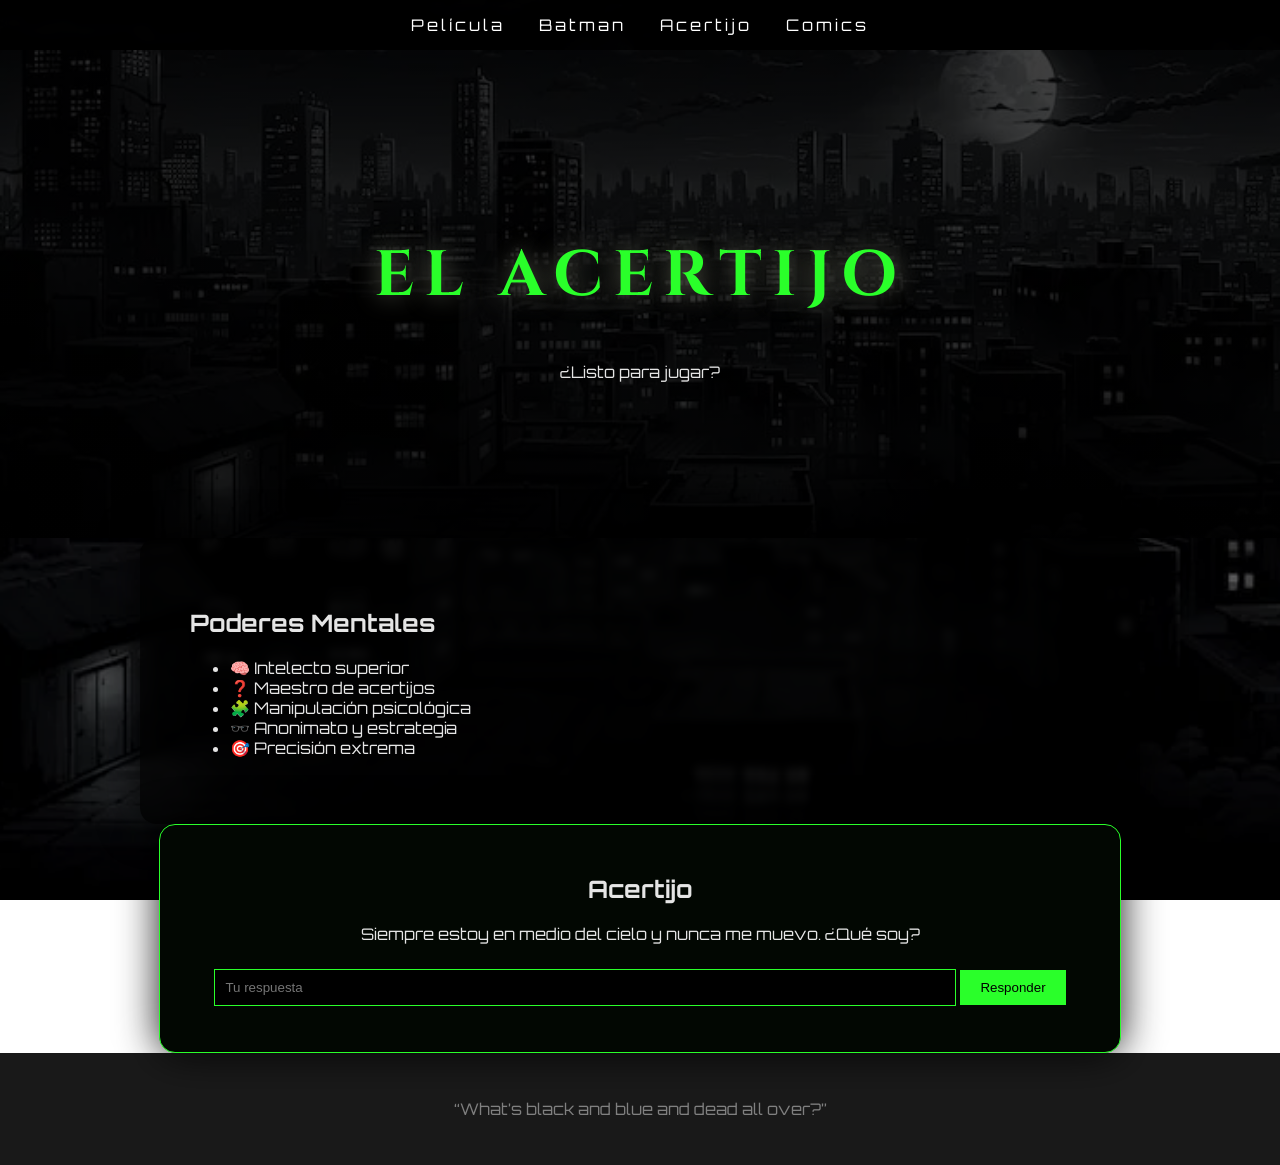
==== acertijo.html @ 513665eb "Add files via upload" ====
<!DOCTYPE html>
<html lang="es">
<head>
    <meta charset="UTF-8">
    <title>El Acertijo</title>
    <link rel="stylesheet" href="acertijo.css">

    <link rel="manifest" href="manifest.json">
    <meta name="theme-color" content="#111111">

    <link rel="stylesheet" href="main.css">

</head>
<body>

<nav>
    <a href="index.html">Película</a>
    <a href="batman.html">Batman</a>
    <a href="acertijo.html">Acertijo</a>
    <a href="comics.html">Comics</a>
   
</nav>

<header>
    <h1>EL ACERTIJO</h1>
    <p>¿Listo para jugar?</p>
</header>

<section>
    <h2>Poderes Mentales</h2>
    <ul>
        <li>🧠 Intelecto superior</li>
        <li>❓ Maestro de acertijos</li>
        <li>🧩 Manipulación psicológica</li>
        <li>🕶️ Anonimato y estrategia</li>
        <li>🎯 Precisión extrema</li>
    </ul>
</section>

<section class="puzzle">
    <h2>Acertijo</h2>
    <p id="pregunta"></p>

    <input type="text" id="respuesta" placeholder="Tu respuesta">
    <button onclick="verificar()">Responder</button>

    <p id="resultado"></p>
</section>

<footer>
    <p>“What’s black and blue and dead all over?”</p>
</footer>

<script src="acertijo.js"></script>
</body>
</html>
---- acertijo.css ----
body {
    margin: 0;
    background: #061006;
    color: #c8ffc8;
    font-family: 'Courier New', monospace;
}

nav {
    background: #020702;
    padding: 15px;
    text-align: center;
}

nav a {
    color: #9aff9a;
    margin: 0 15px;
    text-decoration: none;
}

header {
    text-align: center;
    padding: 100px 20px;
}

header h1 {
    font-size: 4rem;
    color: #2aff2a;
    letter-spacing: 5px;
}

section {
    max-width: 700px;
    margin: auto;
    padding: 40px;
}

.puzzle {
    background: #020702;
    padding: 30px;
    border: 1px solid #2aff2a;
    text-align: center;
}

.puzzle input {
    padding: 10px;
    width: 80%;
    background: black;
    color: #9aff9a;
    border: 1px solid #2aff2a;
}

.puzzle button {
    padding: 10px 20px;
    background: #2aff2a;
    border: none;
    margin-top: 10px;
    cursor: pointer;
}

footer {
    text-align: center;
    padding: 30px;
    color: #ff4d4d;
}
---- main.css ----
@import url('https://fonts.googleapis.com/css2?family=Cinzel:wght@400;700&family=Orbitron:wght@400;700&display=swap');

body {
    margin: 0;
    background: url("gotica.webp") no-repeat center center fixed;
    background-size: cover;
    color: #e5e5e5;
    font-family: 'Orbitron', sans-serif;
    overflow-x: hidden;
}

/* ===== OVERLAY OSCURO GLOBAL ===== */
body::before {
    content: "";
    position: fixed;
    top: 0; left: 0;
    width: 100%; height: 100%;
    background: rgba(0,0,0,0.55);
    z-index: -1;
}

nav {
    background: rgba(0,0,0,0.85);
    padding: 15px;
    text-align: center;
    backdrop-filter: blur(6px);
    box-shadow: 0 0 20px rgba(0,0,0,0.8);
}

nav a {
    color: white;
    margin: 0 15px;
    text-decoration: none;
    letter-spacing: 3px;
    position: relative;
    transition: 0.3s;
}

nav a::after {
    content: "";
    position: absolute;
    left: 0; bottom: -6px;
    width: 0%; height: 2px;
    background: rgb(192, 45, 45);
    transition: 0.3s;
}

nav a:hover::after {
    width: 100%;
}

nav a:hover {
    color:rgb(138, 135, 135);
    text-shadow: 0 0 10px rgb(138, 135, 135);
}

header {
    text-align: center;
    padding: 140px 20px;
    background: linear-gradient(rgba(0,0,0,0.75), rgba(0,0,0,0.85)),
                url("gotica.webp") no-repeat center center;
    background-size: cover;
}

header h1 {
    font-size: 4rem;
    letter-spacing: 10px;
    font-family: 'Cinzel', serif;
    text-shadow: 0 0 25px rgb(96, 99, 84);
}

section {
    max-width: 900px;
    margin: auto;
    padding: 50px;
    background: rgba(0,0,0,0.75);
    border-radius: 16px;
    box-shadow: 0 0 40px rgba(0,0,0,0.9);
    backdrop-filter: blur(4px);
}

.cards {
    display: flex;
    justify-content: center;
    gap: 40px;
    flex-wrap: wrap;
}

.card {
    background: rgba(15,15,15,0.9);
    padding: 30px;
    width: 230px;
    text-align: center;
    border-left: 5px solid crimson;
    box-shadow: 0 0 25px rgba(0,0,0,0.7);
    transition: 0.4s ease;
    position: relative;
    overflow: hidden;
}

.card::before {
    content: "";
    position: absolute;
    inset: 0;
    background: linear-gradient(120deg, transparent, rgba(220,20,60,0.2), transparent);
    opacity: 0;
    transition: 0.4s;
}

.card:hover::before {
    opacity: 1;
}

.card:hover {
    transform: translateY(-12px) scale(1.03);
    box-shadow: 0 0 40px rgba(220,20,60,0.6);
}

.card.acertijo {
    border-left-color: #00ff7f;
}

.card.acertijo:hover {
    box-shadow: 0 0 40px rgba(0,255,127,0.6);
}

.card a {
    display: block;
    margin-top: 15px;
    color: crimson;
    text-decoration: none;
    letter-spacing: 2px;
    transition: 0.3s;
}

.card a:hover {
    color: white;
    text-shadow: 0 0 10px crimson;
}

footer {
    text-align: center;
    padding: 30px;
    color: gray;
    background: rgba(0,0,0,0.9);
    backdrop-filter: blur(6px);
}

/* ===== ANIMACIONES ===== */
@keyframes fadeIn {
    from {opacity:0; transform: translateY(30px);} 
    to {opacity:1; transform: translateY(0);} 
}

header, section, .card {
    animation: fadeIn 1.2s ease forwards;
}

/* ===== NIEBLA ===== */
.fog {
    position: fixed;
    top:0; left:0;
    width:100%; height:100%;
    background: url("https://i.imgur.com/8Kq8kTn.png") repeat;
    opacity:0.05;
    pointer-events:none;
    animation: fogMove 60s linear infinite;
}

@keyframes fogMove {
    from {background-position: 0 0;}
    to {background-position: 1000px 0;}
}
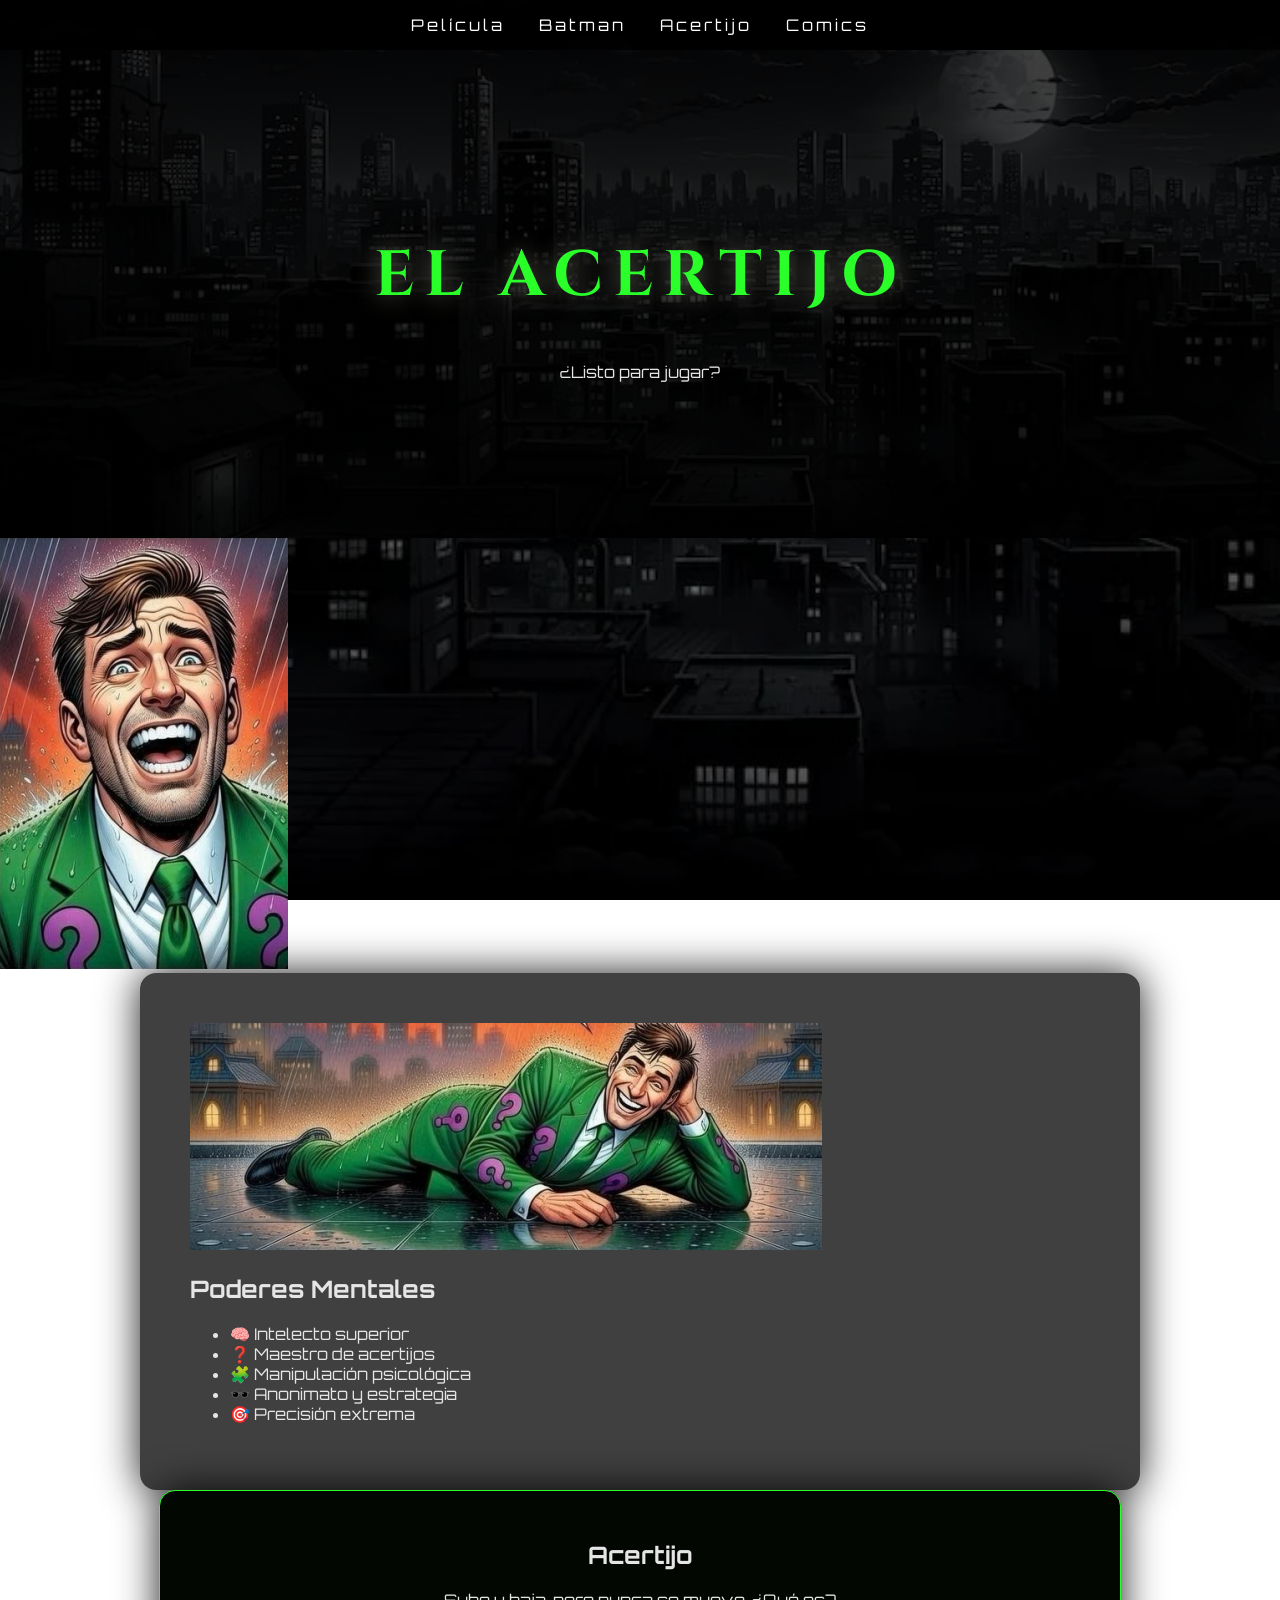
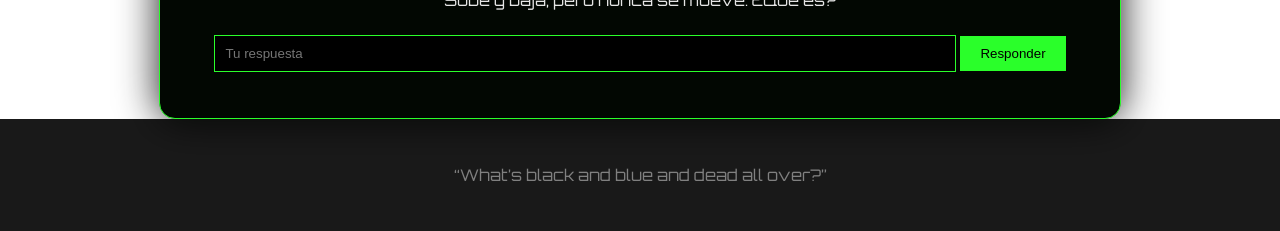
==== commit 9b894198: "Enhance acertijo.html with images and layout Added images and layout sections to enhance the puzzle " ====
--- a/acertijo.html
+++ b/acertijo.html
@@ -1,16 +1,16 @@
-<!DOCTYPE html>
+<!DOCTYPE html> 
 <html lang="es">
 <head>
     <meta charset="UTF-8">
     <title>El Acertijo</title>
+
     <link rel="stylesheet" href="acertijo.css">
+    <link rel="stylesheet" href="main.css">
 
     <link rel="manifest" href="manifest.json">
     <meta name="theme-color" content="#111111">
+</head>
 
-    <link rel="stylesheet" href="main.css">
-
-</head>
 <body>
 
 <nav>
@@ -18,7 +18,6 @@
     <a href="batman.html">Batman</a>
     <a href="acertijo.html">Acertijo</a>
     <a href="comics.html">Comics</a>
-   
 </nav>
 
 <header>
@@ -26,17 +25,32 @@
     <p>¿Listo para jugar?</p>
 </header>
 
-<section>
-    <h2>Poderes Mentales</h2>
-    <ul>
-        <li>🧠 Intelecto superior</li>
-        <li>❓ Maestro de acertijos</li>
-        <li>🧩 Manipulación psicológica</li>
-        <li>🕶️ Anonimato y estrategia</li>
-        <li>🎯 Precisión extrema</li>
-    </ul>
+<!-- 🔥 IMAGEN ARRIBA DERECHA -->
+<div class="acertijo-top">
+    <img src="acertijo2.png" alt="Acertijo">
+</div>
+
+<!-- 🔥 SECCIÓN CON IMAGEN Y TEXTO -->
+<section class="acertijo-layout">
+
+    <div class="acertijo-img">
+        <img src="acertijo1.png" alt="Acertijo">
+    </div>
+
+    <div class="acertijo-info">
+        <h2>Poderes Mentales</h2>
+        <ul>
+            <li>🧠 Intelecto superior</li>
+            <li>❓ Maestro de acertijos</li>
+            <li>🧩 Manipulación psicológica</li>
+            <li>🕶️ Anonimato y estrategia</li>
+            <li>🎯 Precisión extrema</li>
+        </ul>
+    </div>
+
 </section>
 
+<!-- PUZZLE -->
 <section class="puzzle">
     <h2>Acertijo</h2>
     <p id="pregunta"></p>
@@ -52,5 +66,6 @@
 </footer>
 
 <script src="acertijo.js"></script>
+
 </body>
 </html>
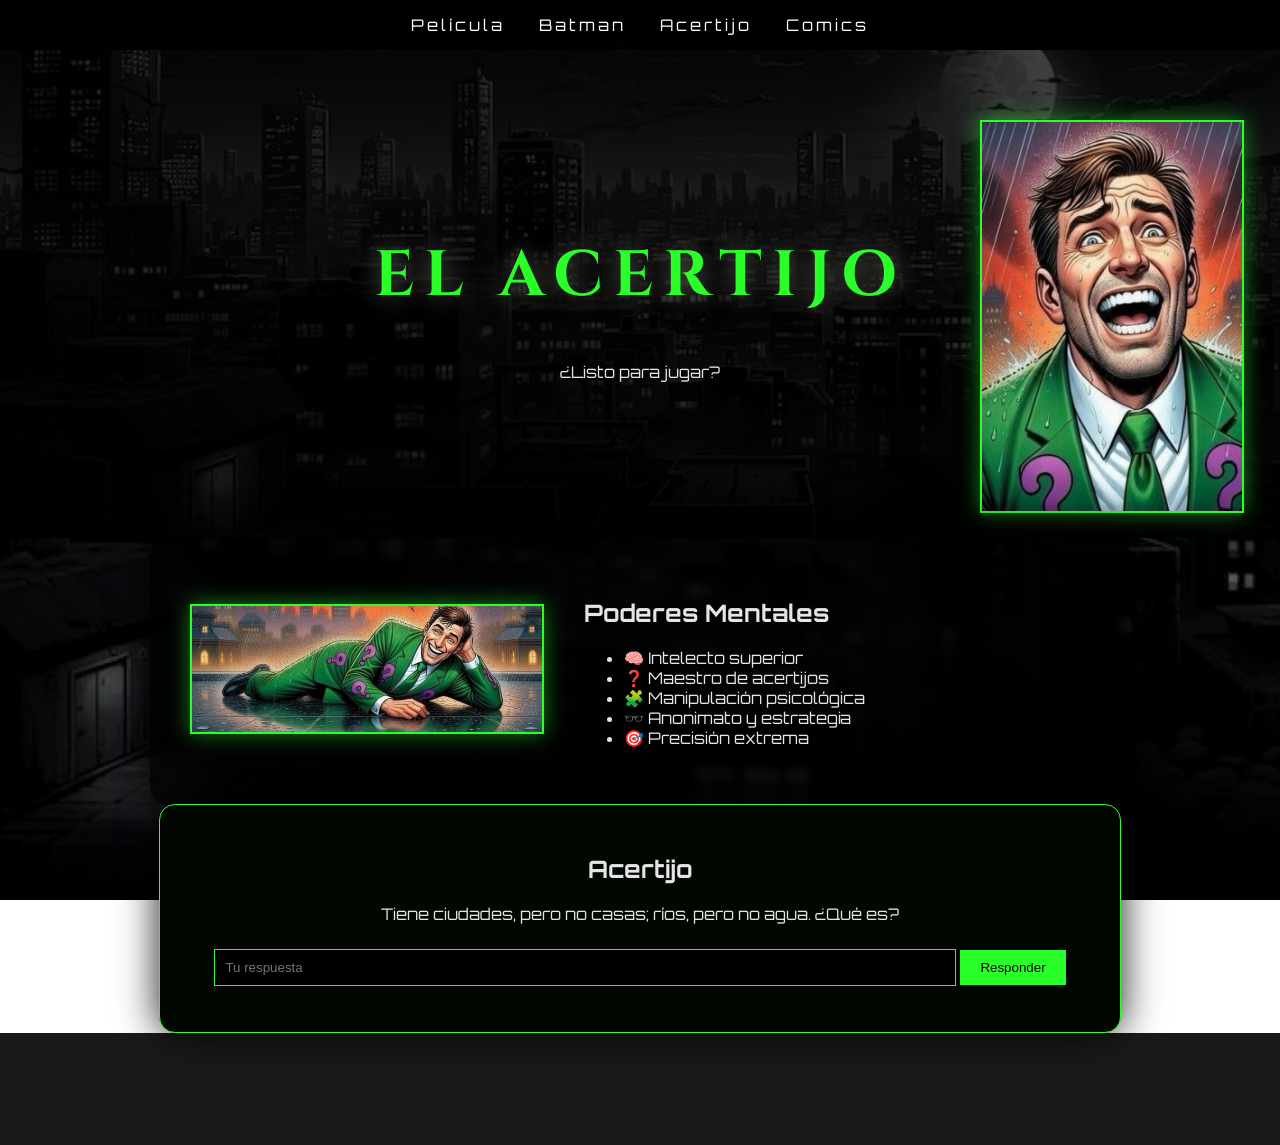
==== commit 20028d51: "Fix HTML formatting and structure" ====
--- a/acertijo.html
+++ b/acertijo.html
@@ -25,12 +25,12 @@
     <p>¿Listo para jugar?</p>
 </header>
 
-<!-- 🔥 IMAGEN ARRIBA DERECHA -->
+<!--IMAGEN ARRIBA DERECHA -->
 <div class="acertijo-top">
     <img src="acertijo2.png" alt="Acertijo">
 </div>
 
-<!-- 🔥 SECCIÓN CON IMAGEN Y TEXTO -->
+<!--SECCIÓN CON IMAGEN Y TEXTO -->
 <section class="acertijo-layout">
 
     <div class="acertijo-img">
--- a/acertijo.css
+++ b/acertijo.css
@@ -5,6 +5,7 @@
     font-family: 'Courier New', monospace;
 }
 
+/* MENU */
 nav {
     background: #020702;
     padding: 15px;
@@ -17,6 +18,7 @@
     text-decoration: none;
 }
 
+/* HEADER */
 header {
     text-align: center;
     padding: 100px 20px;
@@ -28,12 +30,50 @@
     letter-spacing: 5px;
 }
 
-section {
-    max-width: 700px;
+/* 🔥 IMAGEN ARRIBA DERECHA */
+.acertijo-top {
+    position: absolute;
+    top: 120px;
+    right: 40px;
+    width: 260px;
+}
+
+.acertijo-top img {
+    width: 100%;
+    border: 2px solid #2aff2a;
+    box-shadow: 0 0 20px rgba(42,255,42,0.5);
+}
+
+/* 🔥 LAYOUT CON IMAGEN */
+.acertijo-layout {
+    display: flex;
+    align-items: center;
+    gap: 40px;
+    max-width: 900px;
     margin: auto;
     padding: 40px;
 }
 
+/* IMAGEN IZQUIERDA */
+.acertijo-img img {
+    width: 100%;
+    max-width: 350px;
+    border: 2px solid #2aff2a;
+    box-shadow: 0 0 20px rgba(42,255,42,0.5);
+}
+
+/* TEXTO */
+.acertijo-info {
+    flex: 1;
+}
+
+/* SECCIONES */
+section {
+    max-width: 900px;
+    margin: auto;
+}
+
+/* PUZZLE */
 .puzzle {
     background: #020702;
     padding: 30px;
@@ -57,8 +97,22 @@
     cursor: pointer;
 }
 
+/* FOOTER */
 footer {
     text-align: center;
     padding: 30px;
     color: #ff4d4d;
 }
+
+/* RESPONSIVE */
+@media(max-width:768px){
+    .acertijo-layout{
+        flex-direction: column;
+        text-align: center;
+    }
+
+    .acertijo-top{
+        position: static;
+        margin: 20px auto;
+    }
+}
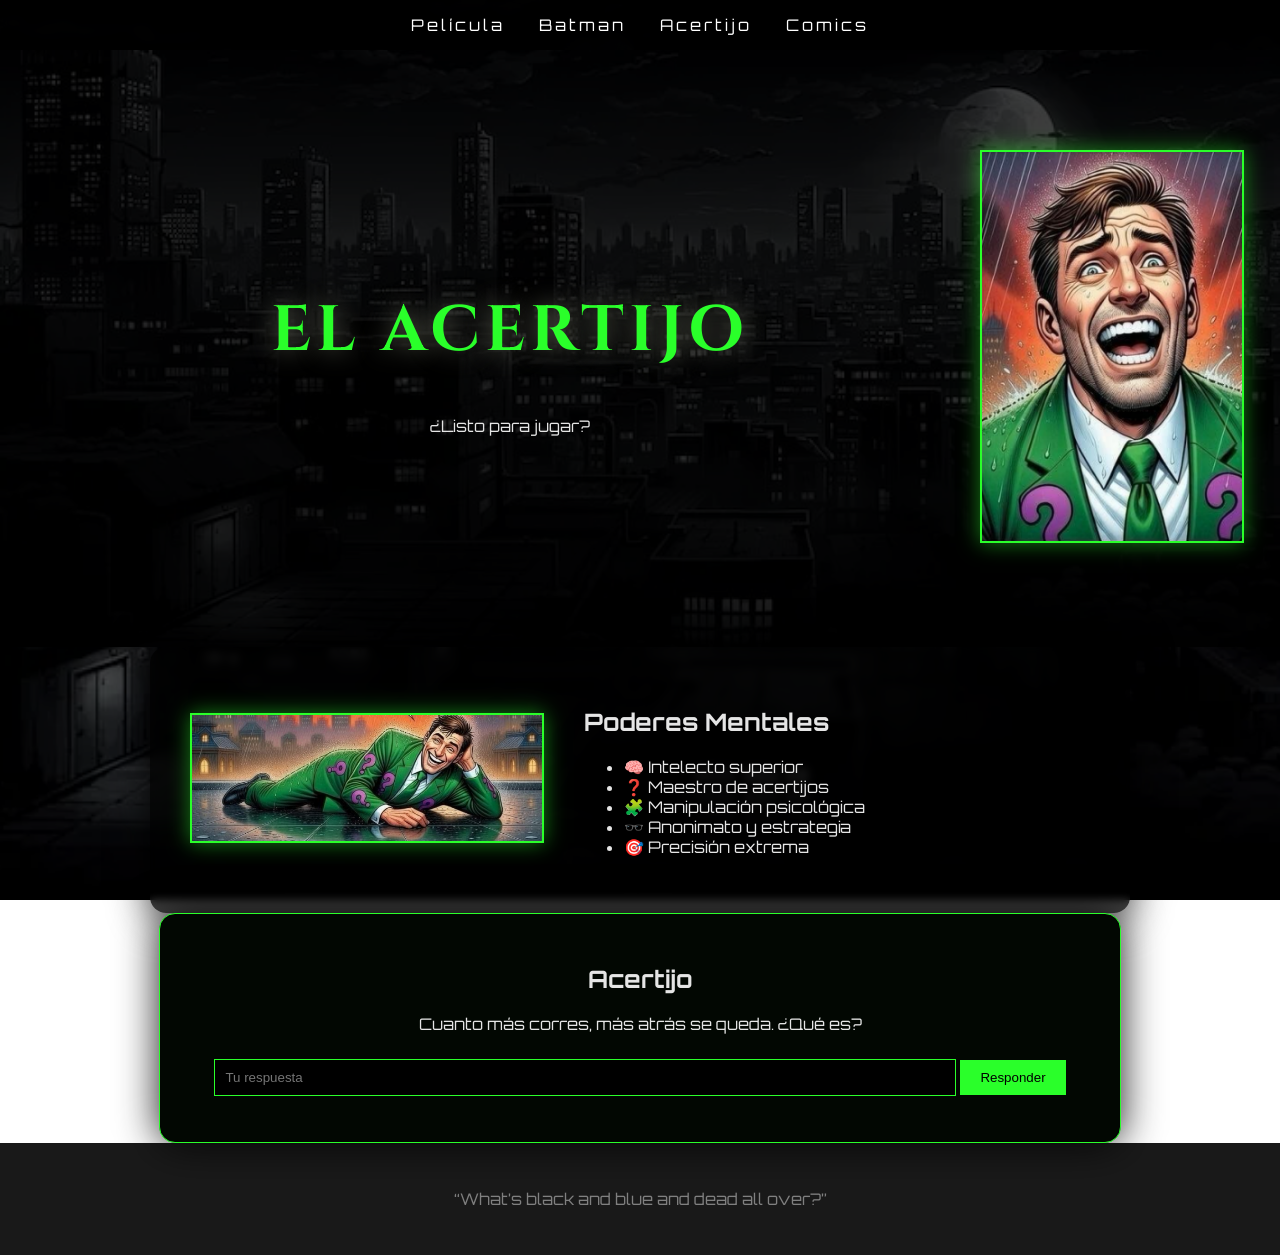
==== commit b69a2dc0: "Update acertijo.html" ====
--- a/acertijo.html
+++ b/acertijo.html
@@ -20,17 +20,21 @@
     <a href="comics.html">Comics</a>
 </nav>
 
-<header>
-    <h1>EL ACERTIJO</h1>
-    <p>¿Listo para jugar?</p>
+<!-- 🔥 HEADER NUEVO CON FLEX -->
+<header class="hero">
+
+    <div class="hero-text">
+        <h1>EL ACERTIJO</h1>
+        <p>¿Listo para jugar?</p>
+    </div>
+
+    <div class="acertijo-top">
+        <img src="acertijo2.png" alt="Acertijo">
+    </div>
+
 </header>
 
-<!--IMAGEN ARRIBA DERECHA -->
-<div class="acertijo-top">
-    <img src="acertijo2.png" alt="Acertijo">
-</div>
-
-<!--SECCIÓN CON IMAGEN Y TEXTO -->
+<!-- SECCIÓN CON IMAGEN Y TEXTO -->
 <section class="acertijo-layout">
 
     <div class="acertijo-img">
--- a/acertijo.css
+++ b/acertijo.css
@@ -18,23 +18,28 @@
     text-decoration: none;
 }
 
-/* HEADER */
-header {
-    text-align: center;
-    padding: 100px 20px;
+/* 🔥 HEADER FLEX */
+.hero {
+    display: flex;
+    justify-content: space-between;
+    align-items: center;
+    padding: 100px 40px;
 }
 
-header h1 {
+/* TEXTO */
+.hero-text {
+    flex: 1;
+    text-align: center;
+}
+
+.hero-text h1 {
     font-size: 4rem;
     color: #2aff2a;
     letter-spacing: 5px;
 }
 
-/* 🔥 IMAGEN ARRIBA DERECHA */
+/* 🔥 IMAGEN DERECHA (YA SIN ABSOLUTE) */
 .acertijo-top {
-    position: absolute;
-    top: 120px;
-    right: 40px;
     width: 260px;
 }
 
@@ -44,7 +49,7 @@
     box-shadow: 0 0 20px rgba(42,255,42,0.5);
 }
 
-/* 🔥 LAYOUT CON IMAGEN */
+/* 🔥 LAYOUT */
 .acertijo-layout {
     display: flex;
     align-items: center;
@@ -106,13 +111,17 @@
 
 /* RESPONSIVE */
 @media(max-width:768px){
+    .hero{
+        flex-direction: column;
+        text-align: center;
+    }
+
     .acertijo-layout{
         flex-direction: column;
         text-align: center;
     }
 
     .acertijo-top{
-        position: static;
-        margin: 20px auto;
+        margin-top: 20px;
     }
 }
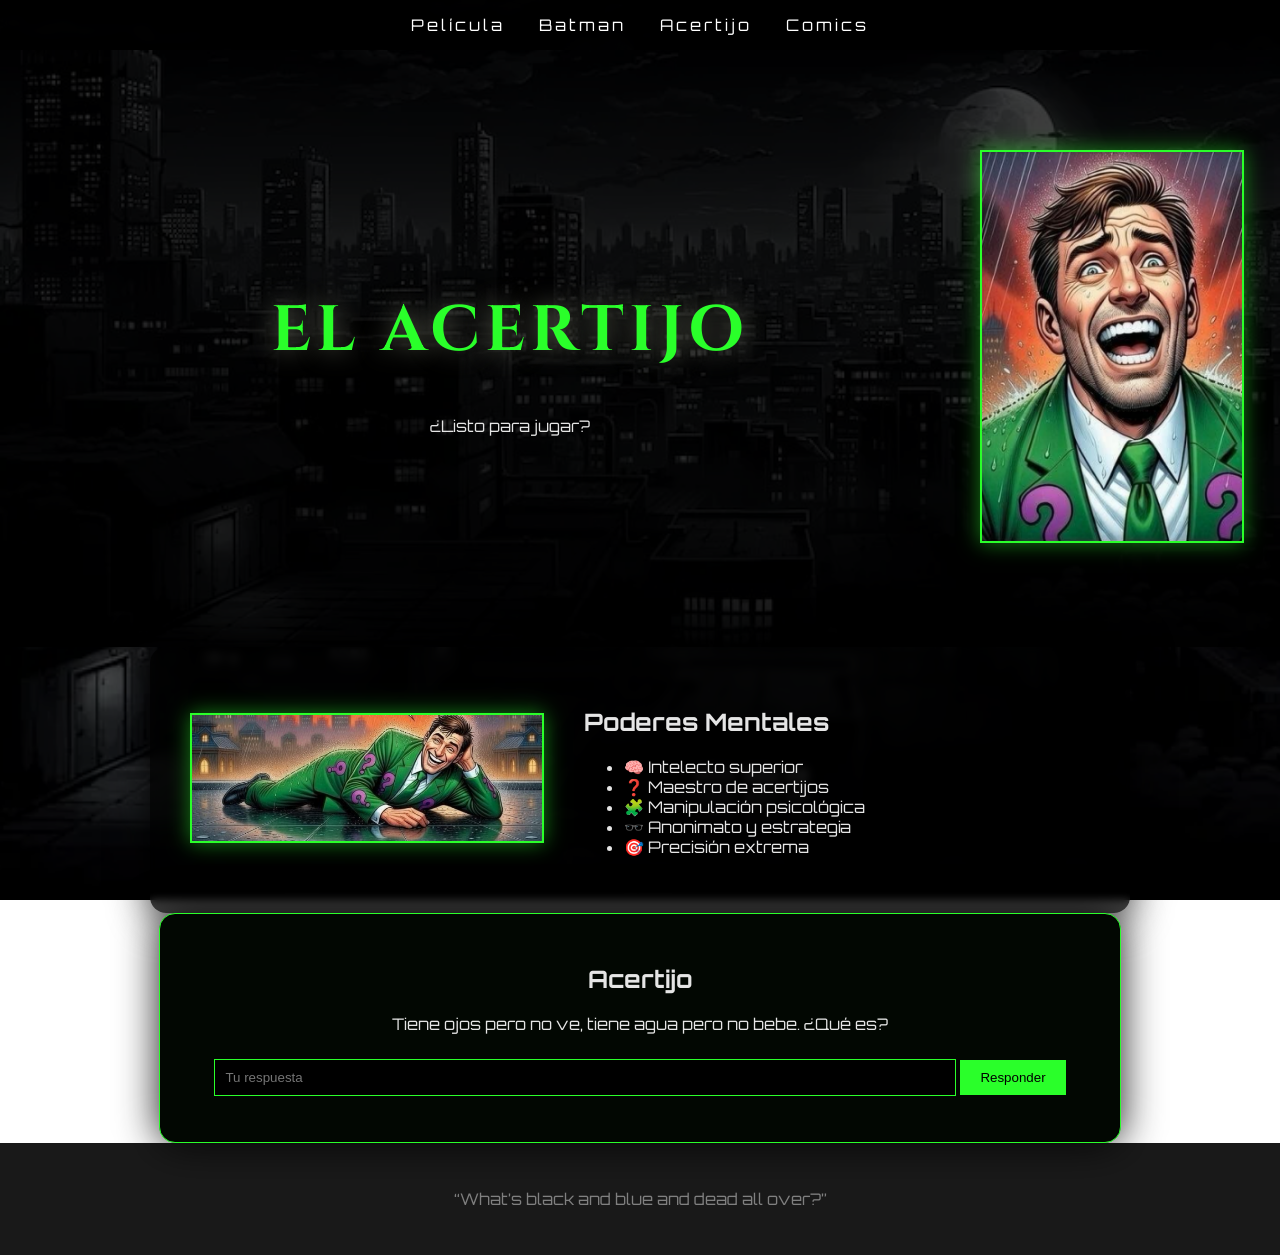
==== commit d1f5c6cf: "Update acertijo.html" ====
--- a/acertijo.html
+++ b/acertijo.html
@@ -9,6 +9,9 @@
 
     <link rel="manifest" href="manifest.json">
     <meta name="theme-color" content="#111111">
+
+    <!-- 🔥 RESPONSIVE IMPORTANTE -->
+    <meta name="viewport" content="width=device-width, initial-scale=1.0">
 </head>
 
 <body>
@@ -20,7 +23,7 @@
     <a href="comics.html">Comics</a>
 </nav>
 
-<!-- 🔥 HEADER NUEVO CON FLEX -->
+<!-- 🔥 HEADER PRO -->
 <header class="hero">
 
     <div class="hero-text">
@@ -34,7 +37,7 @@
 
 </header>
 
-<!-- SECCIÓN CON IMAGEN Y TEXTO -->
+<!-- 🔥 SECCIÓN PRINCIPAL -->
 <section class="acertijo-layout">
 
     <div class="acertijo-img">
@@ -54,7 +57,7 @@
 
 </section>
 
-<!-- PUZZLE -->
+<!-- 🔥 PUZZLE -->
 <section class="puzzle">
     <h2>Acertijo</h2>
     <p id="pregunta"></p>
@@ -65,6 +68,7 @@
     <p id="resultado"></p>
 </section>
 
+<!-- 🔥 FOOTER -->
 <footer>
     <p>“What’s black and blue and dead all over?”</p>
 </footer>
--- a/acertijo.css
+++ b/acertijo.css
@@ -18,7 +18,7 @@
     text-decoration: none;
 }
 
-/* 🔥 HEADER FLEX */
+/* 🔥 HEADER */
 .hero {
     display: flex;
     justify-content: space-between;
@@ -38,7 +38,7 @@
     letter-spacing: 5px;
 }
 
-/* 🔥 IMAGEN DERECHA (YA SIN ABSOLUTE) */
+/* IMAGEN DERECHA */
 .acertijo-top {
     width: 260px;
 }
@@ -109,19 +109,58 @@
     color: #ff4d4d;
 }
 
-/* RESPONSIVE */
+/* 📱🔥 RESPONSIVE MODO PRO */
 @media(max-width:768px){
+
+    /* HEADER */
     .hero{
         flex-direction: column;
         text-align: center;
+        padding: 60px 20px;
     }
 
+    /* TÍTULO */
+    .hero-text h1{
+        font-size: 2.5rem;
+    }
+
+    /* IMAGEN SUPERIOR */
+    .acertijo-top{
+        width: 180px;
+        margin: 20px auto;
+    }
+
+    /* LAYOUT */
     .acertijo-layout{
         flex-direction: column;
+        gap: 20px;
+        padding: 20px;
+    }
+
+    /* IMAGEN */
+    .acertijo-img img{
+        max-width: 250px;
+        margin: auto;
+        display: block;
+    }
+
+    /* TEXTO */
+    .acertijo-info{
         text-align: center;
     }
 
-    .acertijo-top{
-        margin-top: 20px;
+    .acertijo-info ul{
+        padding: 0;
+        list-style: none;
+    }
+
+    /* INPUT */
+    .puzzle input{
+        width: 95%;
+    }
+
+    /* BOTÓN */
+    .puzzle button{
+        width: 100%;
     }
 }
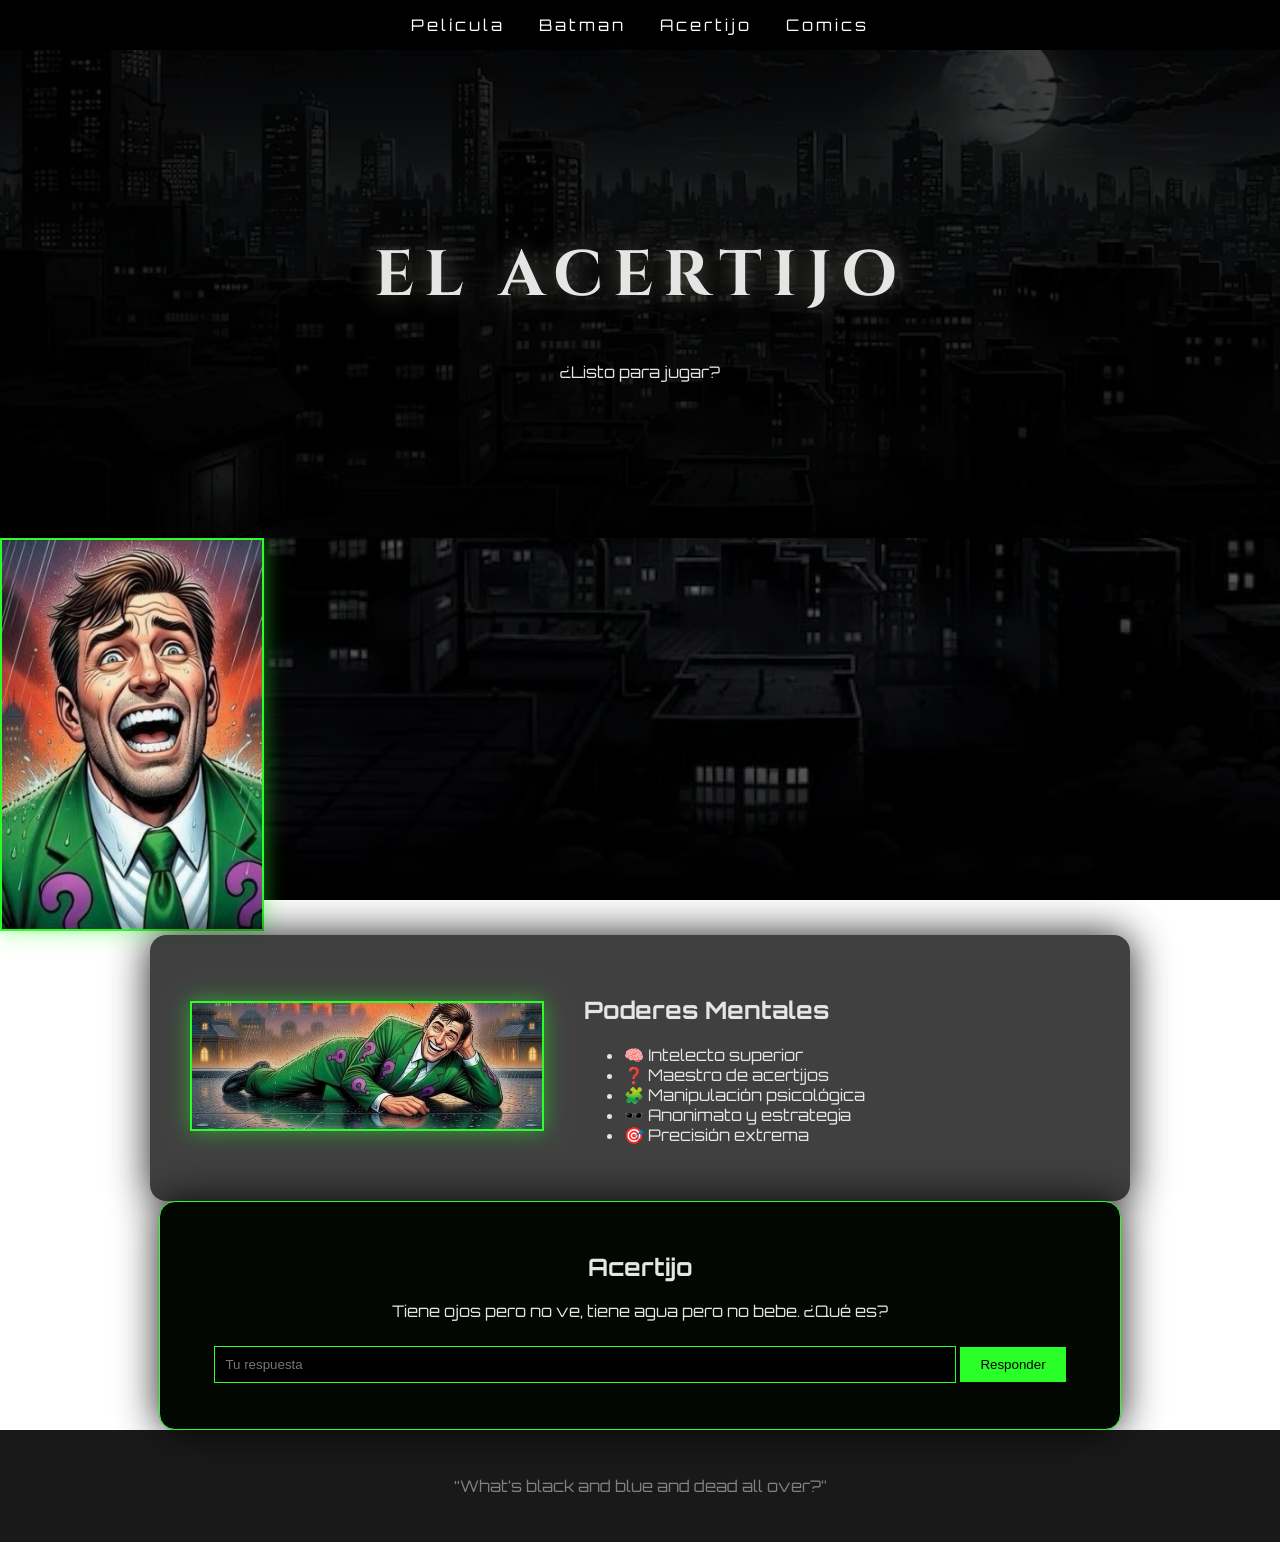
==== commit eeced33f: "Update acertijo.html" ====
--- a/acertijo.html
+++ b/acertijo.html
@@ -7,11 +7,11 @@
     <link rel="stylesheet" href="acertijo.css">
     <link rel="stylesheet" href="main.css">
 
+    <!-- 🔥 CLAVE PARA CELULAR -->
+    <meta name="viewport" content="width=device-width, initial-scale=1.0">
+
     <link rel="manifest" href="manifest.json">
     <meta name="theme-color" content="#111111">
-
-    <!-- 🔥 RESPONSIVE IMPORTANTE -->
-    <meta name="viewport" content="width=device-width, initial-scale=1.0">
 </head>
 
 <body>
@@ -23,21 +23,18 @@
     <a href="comics.html">Comics</a>
 </nav>
 
-<!-- 🔥 HEADER PRO -->
-<header class="hero">
-
-    <div class="hero-text">
-        <h1>EL ACERTIJO</h1>
-        <p>¿Listo para jugar?</p>
-    </div>
-
-    <div class="acertijo-top">
-        <img src="acertijo2.png" alt="Acertijo">
-    </div>
-
+<!-- HEADER IGUAL QUE BATMAN -->
+<header>
+    <h1>EL ACERTIJO</h1>
+    <p>¿Listo para jugar?</p>
 </header>
 
-<!-- 🔥 SECCIÓN PRINCIPAL -->
+<!-- IMAGEN ARRIBA DERECHA -->
+<div class="acertijo-top">
+    <img src="acertijo2.png" alt="Acertijo">
+</div>
+
+<!-- SECCIÓN PRINCIPAL -->
 <section class="acertijo-layout">
 
     <div class="acertijo-img">
@@ -57,7 +54,7 @@
 
 </section>
 
-<!-- 🔥 PUZZLE -->
+<!-- PUZZLE -->
 <section class="puzzle">
     <h2>Acertijo</h2>
     <p id="pregunta"></p>
@@ -68,7 +65,6 @@
     <p id="resultado"></p>
 </section>
 
-<!-- 🔥 FOOTER -->
 <footer>
     <p>“What’s black and blue and dead all over?”</p>
 </footer>
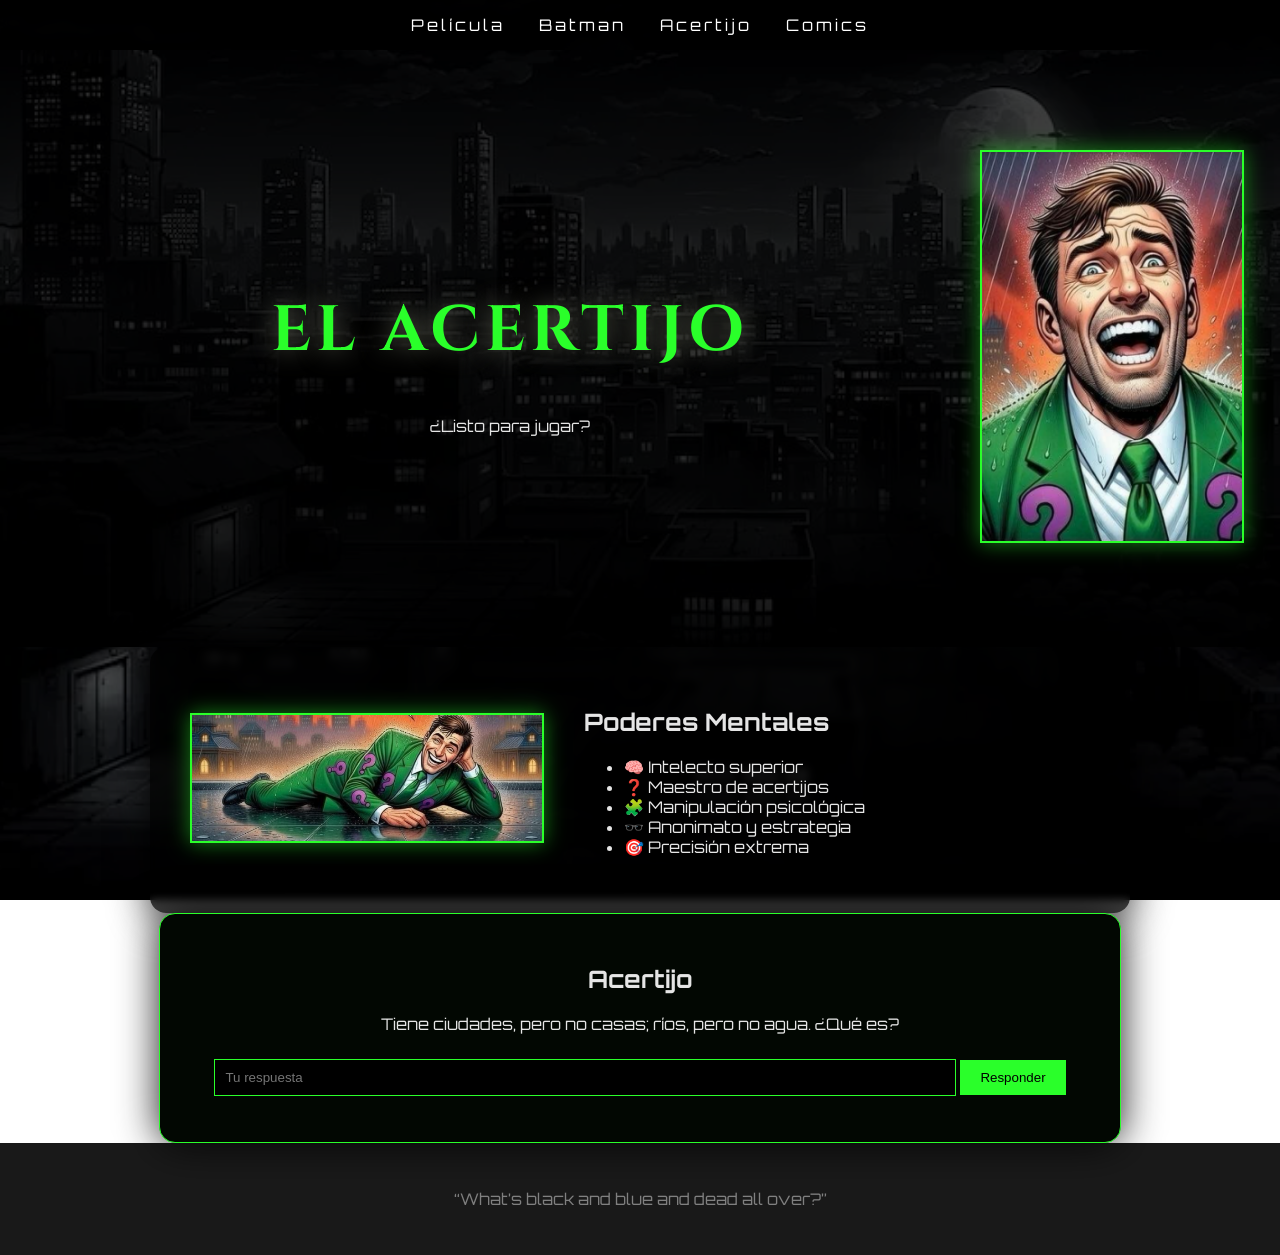
==== commit 1aeaadc0: "Update acertijo.html" ====
--- a/acertijo.html
+++ b/acertijo.html
@@ -6,9 +6,6 @@
 
     <link rel="stylesheet" href="acertijo.css">
     <link rel="stylesheet" href="main.css">
-
-    <!-- 🔥 CLAVE PARA CELULAR -->
-    <meta name="viewport" content="width=device-width, initial-scale=1.0">
 
     <link rel="manifest" href="manifest.json">
     <meta name="theme-color" content="#111111">
@@ -23,18 +20,21 @@
     <a href="comics.html">Comics</a>
 </nav>
 
-<!-- HEADER IGUAL QUE BATMAN -->
-<header>
-    <h1>EL ACERTIJO</h1>
-    <p>¿Listo para jugar?</p>
+<!-- 🔥 HEADER NUEVO CON FLEX -->
+<header class="hero">
+
+    <div class="hero-text">
+        <h1>EL ACERTIJO</h1>
+        <p>¿Listo para jugar?</p>
+    </div>
+
+    <div class="acertijo-top">
+        <img src="acertijo2.png" alt="Acertijo">
+    </div>
+
 </header>
 
-<!-- IMAGEN ARRIBA DERECHA -->
-<div class="acertijo-top">
-    <img src="acertijo2.png" alt="Acertijo">
-</div>
-
-<!-- SECCIÓN PRINCIPAL -->
+<!-- SECCIÓN CON IMAGEN Y TEXTO -->
 <section class="acertijo-layout">
 
     <div class="acertijo-img">
--- a/acertijo.css
+++ b/acertijo.css
@@ -18,7 +18,7 @@
     text-decoration: none;
 }
 
-/* 🔥 HEADER */
+/* 🔥 HEADER FLEX */
 .hero {
     display: flex;
     justify-content: space-between;
@@ -38,7 +38,7 @@
     letter-spacing: 5px;
 }
 
-/* IMAGEN DERECHA */
+/* 🔥 IMAGEN DERECHA (YA SIN ABSOLUTE) */
 .acertijo-top {
     width: 260px;
 }
@@ -109,58 +109,19 @@
     color: #ff4d4d;
 }
 
-/* 📱🔥 RESPONSIVE MODO PRO */
+/* RESPONSIVE */
 @media(max-width:768px){
-
-    /* HEADER */
     .hero{
         flex-direction: column;
         text-align: center;
-        padding: 60px 20px;
     }
 
-    /* TÍTULO */
-    .hero-text h1{
-        font-size: 2.5rem;
-    }
-
-    /* IMAGEN SUPERIOR */
-    .acertijo-top{
-        width: 180px;
-        margin: 20px auto;
-    }
-
-    /* LAYOUT */
     .acertijo-layout{
         flex-direction: column;
-        gap: 20px;
-        padding: 20px;
-    }
-
-    /* IMAGEN */
-    .acertijo-img img{
-        max-width: 250px;
-        margin: auto;
-        display: block;
-    }
-
-    /* TEXTO */
-    .acertijo-info{
         text-align: center;
     }
 
-    .acertijo-info ul{
-        padding: 0;
-        list-style: none;
-    }
-
-    /* INPUT */
-    .puzzle input{
-        width: 95%;
-    }
-
-    /* BOTÓN */
-    .puzzle button{
-        width: 100%;
+    .acertijo-top{
+        margin-top: 20px;
     }
 }
